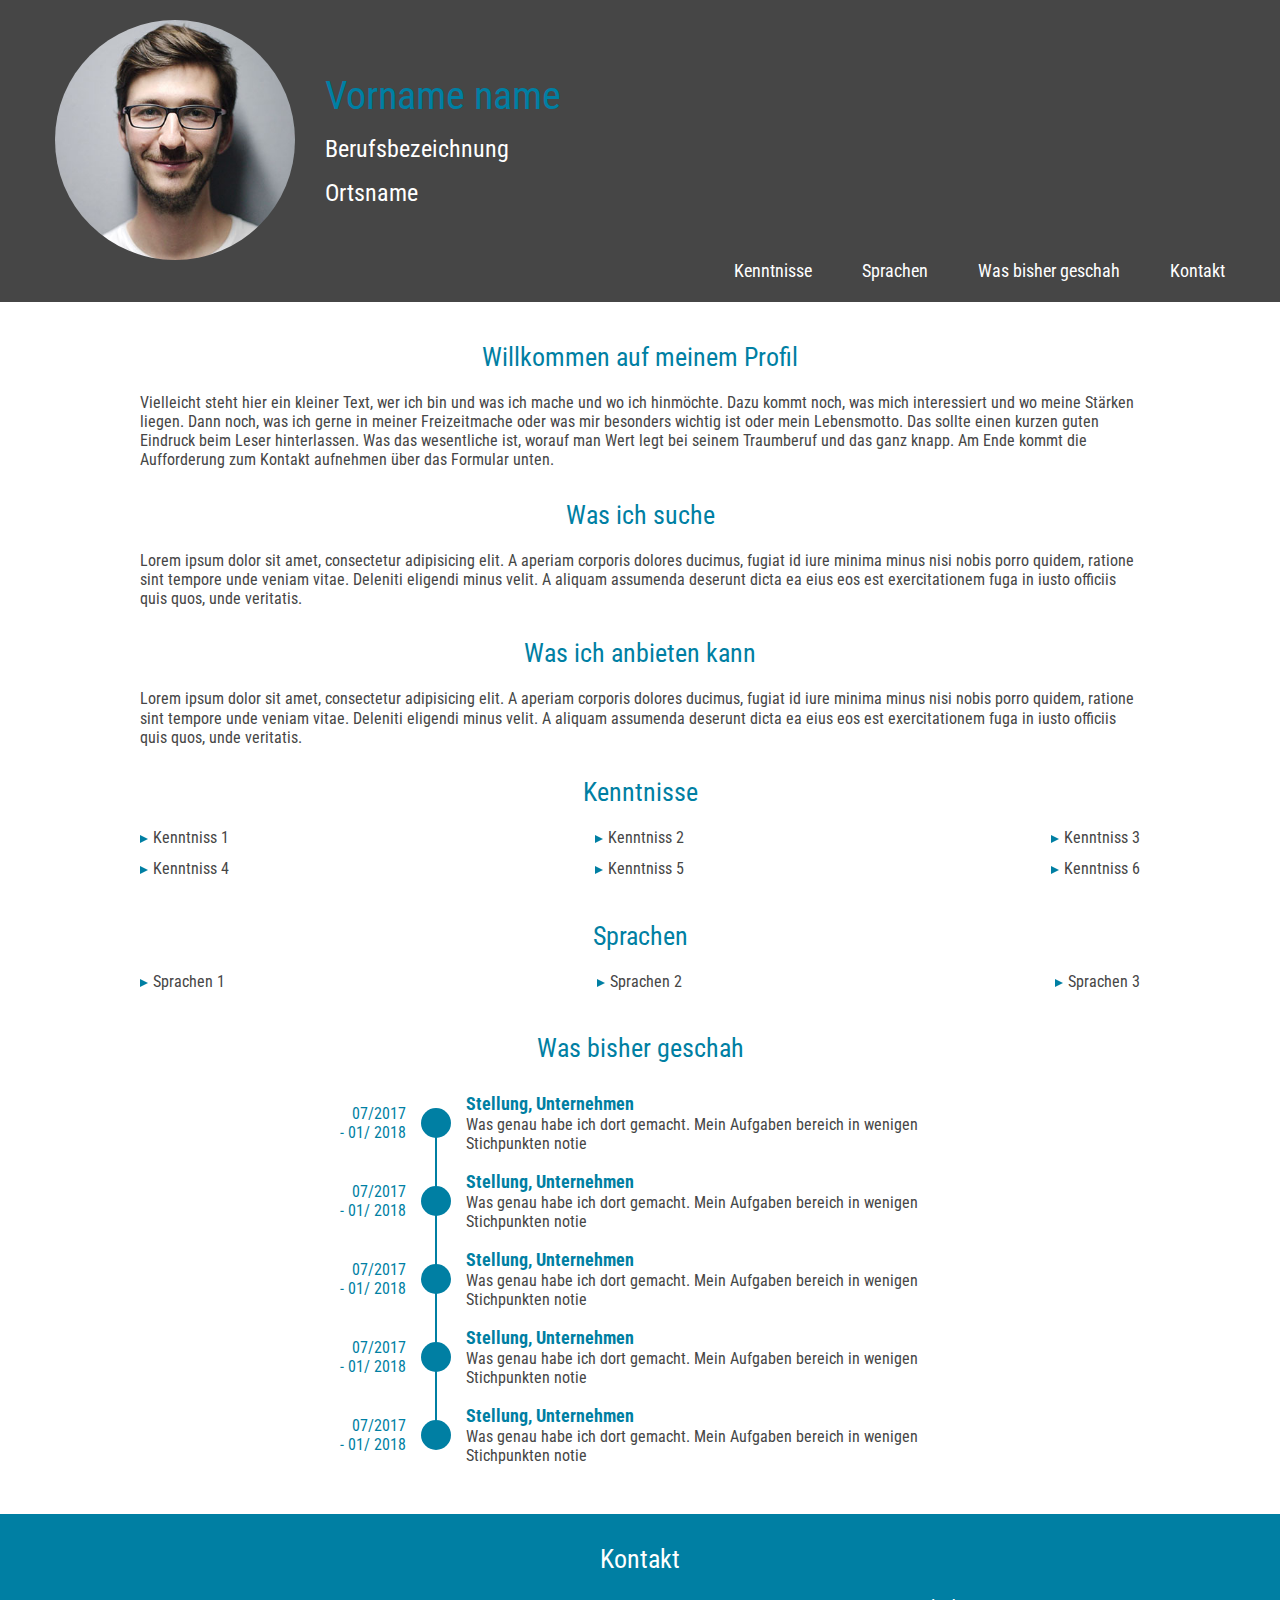
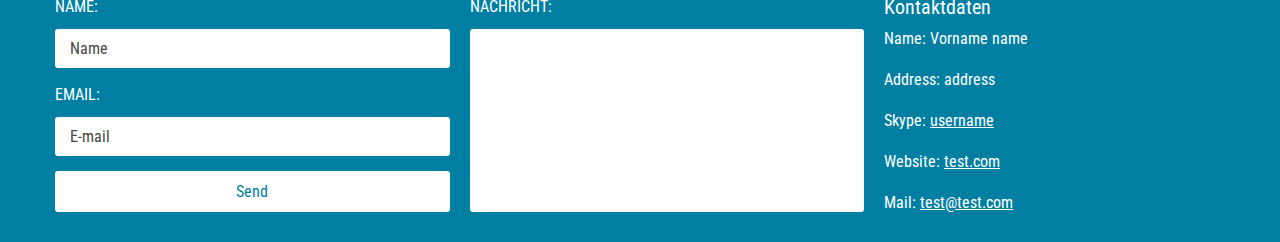
==== docs/index.html @ 8569fd24 "rename html to docs" ====
<!DOCTYPE html>
<html>
<head>
	<meta charset="utf-8">
	<meta name="viewport" content="width=device-width, initial-scale=1.0">
	<title>Profile</title>
	<link href="https://fonts.googleapis.com/css?family=Roboto+Condensed:400,700" rel="stylesheet">
	<link media="all" rel="stylesheet" href="main.css">
	<script src="main.js" defer></script>
</head>
<body>
	<div id="wrapper">
		<header id="header" class="header">
			<div class="container">
				<div class="header-content">
					<div class="header-info-holder">
						<div class="user-image-holder"><img src="user-image.jpg" alt="avatar"></div>
						<div class="user-info">
							<h1 class="user-name">Vorname name</h1>
							<strong class="user-info-item">Berufsbezeichnung</strong>
							<strong class="user-info-item">Ortsname</strong>
						</div>
					</div>
					<nav class="main-nav">
						<span id="nav-opener"><span></span></span>
						<ul class="nav-list">
							<li class="list-item"><a href="#Kenntnisse">Kenntnisse</a></li>
							<li class="list-item"><a href="#Sprachen">Sprachen</a></li>
							<li class="list-item"><a href="#Berufserfahrung">Was bisher geschah</a></li>
							<li class="list-item"><a href="#Kontakt">Kontakt</a></li>
						</ul>
					</nav>
				</div>
			</div>
		</header>
		<main id="main" class="main">
			<div class="container">
				<div class="text-container">
					<h2>Willkommen auf meinem Profil</h2>
					<p>Vielleicht steht hier ein kleiner Text, wer ich bin und was ich mache und wo ich hinmöchte. Dazu kommt noch, was mich interessiert und wo meine Stärken liegen. Dann noch, was ich gerne in meiner Freizeitmache oder was mir besonders wichtig ist oder mein Lebensmotto. Das sollte einen kurzen guten Eindruck beim Leser hinterlassen. Was das wesentliche ist, worauf man Wert legt bei seinem Traumberuf und das ganz knapp. Am Ende kommt  die Aufforderung zum Kontakt aufnehmen über das Formular unten.</p>
				</div>
				<div class="text-container">
					<h2>Was ich suche</h2>
					<p>Lorem ipsum dolor sit amet, consectetur adipisicing elit. A aperiam corporis dolores ducimus, fugiat id iure minima minus nisi nobis porro quidem, ratione sint tempore unde veniam vitae. Deleniti eligendi minus velit. A aliquam assumenda deserunt dicta ea eius eos est exercitationem fuga in iusto officiis quis quos, unde veritatis.</p>
				</div>
				<div class="text-container">
					<h2>Was ich anbieten kann</h2>
					<p>Lorem ipsum dolor sit amet, consectetur adipisicing elit. A aperiam corporis dolores ducimus, fugiat id iure minima minus nisi nobis porro quidem, ratione sint tempore unde veniam vitae. Deleniti eligendi minus velit. A aliquam assumenda deserunt dicta ea eius eos est exercitationem fuga in iusto officiis quis quos, unde veritatis.</p>
				</div>
				<h2 id="Kenntnisse">Kenntnisse</h2>
				<div class="text-container">
					<ul class="skills-list">
						<li><i class="icon"></i>Kenntniss 1</li>
						<li><i class="icon"></i>Kenntniss 2</li>
						<li><i class="icon"></i>Kenntniss 3</li>
						<li><i class="icon"></i>Kenntniss 4</li>
						<li><i class="icon"></i>Kenntniss 5</li>
						<li><i class="icon"></i>Kenntniss 6</li>
					</ul>
				</div>
				<h2 id="Sprachen">Sprachen</h2>
				<div class="text-container">
					<ul class="skills-list">
						<li><i class="icon"></i>Sprachen 1</li>
						<li><i class="icon"></i>Sprachen 2</li>
						<li><i class="icon"></i>Sprachen 3</li>
					</ul>
				</div>
				<h2 id="Berufserfahrung">Was bisher geschah</h2>
				<div class="line-list-container">
					<div class="line-list-holder">
						<ul class="line-list">
							<li class="line-list-item">
								<div class="date">
									<span class="date-item">07/2017</span>
									<span class="date-item">- 01/ 2018</span>
								</div>
								<div class="position">
									<h5 class="position-title">Stellung, Unternehmen</h5>
									<p class="position-description">Was genau habe ich dort gemacht. Mein Aufgaben bereich in wenigen Stichpunkten notie</p>
								</div>
							</li>
							<li class="line-list-item">
								<div class="date">
									<span class="date-item">07/2017</span>
									<span class="date-item">- 01/ 2018</span>
								</div>
								<div class="position">
									<h5 class="position-title">Stellung, Unternehmen</h5>
									<p class="position-description">Was genau habe ich dort gemacht. Mein Aufgaben bereich in wenigen Stichpunkten notie</p>
								</div>
							</li>
							<li class="line-list-item">
								<div class="date">
									<span class="date-item">07/2017</span>
									<span class="date-item">- 01/ 2018</span>
								</div>
								<div class="position">
									<h5 class="position-title">Stellung, Unternehmen</h5>
									<p class="position-description">Was genau habe ich dort gemacht. Mein Aufgaben bereich in wenigen Stichpunkten notie</p>
								</div>
							</li>
							<li class="line-list-item">
								<div class="date">
									<span class="date-item">07/2017</span>
									<span class="date-item">- 01/ 2018</span>
								</div>
								<div class="position">
									<h5 class="position-title">Stellung, Unternehmen</h5>
									<p class="position-description">Was genau habe ich dort gemacht. Mein Aufgaben bereich in wenigen Stichpunkten notie</p>
								</div>
							</li>
							<li class="line-list-item">
								<div class="date">
									<span class="date-item">07/2017</span>
									<span class="date-item">- 01/ 2018</span>
								</div>
								<div class="position">
									<h5 class="position-title">Stellung, Unternehmen</h5>
									<p class="position-description">Was genau habe ich dort gemacht. Mein Aufgaben bereich in wenigen Stichpunkten notie</p>
								</div>
							</li>
						</ul>
					</div>
				</div>
			</div>
		</main>
		<footer id="footer" class="footer">
			<div class="container">
				<h2 id="Kontakt">Kontakt</h2>
				<div class="two-column">
					<div class="left-column">
						<form action="#" class="main-form">
							<div class="two-column">
								<div class="column">
									<label for="name">Name:</label>
									<input type="text" placeholder="Name" id="name" required>
									<label for="email">Email:</label>
									<input type="email" placeholder="E-mail" id="email" required>
									<input type="submit" value="Send" id="send-data">
								</div>
								<div class="column">
									<label for="textarea">NACHRICHT:</label>
									<textarea id="textarea" required></textarea>
								</div>
							</div>
						</form>
					</div>
					<div class="right-column">
						<h4>Kontaktdaten</h4>
						<ul class="contact-info">
							<li>Name: Vorname name</li>
							<li>Address: address</li>
							<li>Skype: <a href="skype:username?call">username</a></li>
							<li>Website: <a href="test.com">test.com</a></li>
							<li>Mail: <a href="mailto:test@test.com">test@test.com</a></li>
						</ul>
					</div>
				</div>
			</div>
		</footer>

	</div>
</body>
</html>
---- docs/main.css ----
/*! normalize.css v3.0.3 | MIT License | github.com/necolas/normalize.css */

/**
 * 1. Set default font family to sans-serif.
 * 2. Prevent iOS and IE text size adjust after device orientation change,
 *    without disabling user zoom.
 */

html {
	font-family: sans-serif; /* 1 */
	-ms-text-size-adjust: 100%; /* 2 */
	-webkit-text-size-adjust: 100%; /* 2 */
}

/**
 * Remove default margin.
 */

body {
	margin: 0;
}

/* HTML5 display definitions
   ========================================================================== */

/**
 * Correct `block` display not defined for any HTML5 element in IE 8/9.
 * Correct `block` display not defined for `details` or `summary` in IE 10/11
 * and Firefox.
 * Correct `block` display not defined for `main` in IE 11.
 */

article,
aside,
details,
figcaption,
figure,
footer,
header,
hgroup,
main,
menu,
nav,
section,
summary {
	display: block;
}

/**
 * 1. Correct `inline-block` display not defined in IE 8/9.
 * 2. Normalize vertical alignment of `progress` in Chrome, Firefox, and Opera.
 */

audio,
canvas,
progress,
video {
	display: inline-block; /* 1 */
	vertical-align: baseline; /* 2 */
}

/**
 * Prevent modern browsers from displaying `audio` without controls.
 * Remove excess height in iOS 5 devices.
 */

audio:not([controls]) {
	display: none;
	height: 0;
}

/**
 * Address `[hidden]` styling not present in IE 8/9/10.
 * Hide the `template` element in IE 8/9/10/11, Safari, and Firefox < 22.
 */

[hidden],
template {
	display: none;
}

/* Links
   ========================================================================== */

/**
 * Remove the gray background color from active links in IE 10.
 */

a {
	background-color: transparent;
}

/**
 * Improve readability of focused elements when they are also in an
 * active/hover state.
 */

a:active,
a:hover {
	outline: 0;
}

/* Text-level semantics
   ========================================================================== */

/**
 * Address styling not present in IE 8/9/10/11, Safari, and Chrome.
 */

abbr[title] {
	border-bottom: 1px dotted;
}

/**
 * Address style set to `bolder` in Firefox 4+, Safari, and Chrome.
 */

b,
strong {
	font-weight: bold;
}

/**
 * Address styling not present in Safari and Chrome.
 */

dfn {
	font-style: italic;
}

/**
 * Address variable `h1` font-size and margin within `section` and `article`
 * contexts in Firefox 4+, Safari, and Chrome.
 */

h1 {
	font-size: 2em;
	margin: .67em 0;
}

/**
 * Address styling not present in IE 8/9.
 */

mark {
	background: #ff0;
	color: #000;
}

/**
 * Address inconsistent and variable font size in all browsers.
 */

small {
	font-size: 80%;
}

/**
 * Prevent `sub` and `sup` affecting `line-height` in all browsers.
 */

sub,
sup {
	font-size: 75%;
	line-height: 0;
	position: relative;
	vertical-align: baseline;
}

sup {
	top: -.5em;
}

sub {
	bottom: -.25em;
}

/* Embedded content
   ========================================================================== */

/**
 * Remove border when inside `a` element in IE 8/9/10.
 */

img {
	border: 0;
}

/**
 * Correct overflow not hidden in IE 9/10/11.
 */

svg:not(:root) {
	overflow: hidden;
}

/* Grouping content
   ========================================================================== */

/**
 * Address margin not present in IE 8/9 and Safari.
 */

figure {
	margin: 1em 40px;
}

/**
 * Address differences between Firefox and other browsers.
 */

hr {
	box-sizing: content-box;
	height: 0;
}

/**
 * Contain overflow in all browsers.
 */

pre {
	overflow: auto;
}

/**
 * Address odd `em`-unit font size rendering in all browsers.
 */

code,
kbd,
pre,
samp {
	font-family: monospace, monospace;
	font-size: 1em;
}

/* Forms
   ========================================================================== */

/**
 * Known limitation: by default, Chrome and Safari on OS X allow very limited
 * styling of `select`, unless a `border` property is set.
 */

/**
 * 1. Correct color not being inherited.
 *    Known issue: affects color of disabled elements.
 * 2. Correct font properties not being inherited.
 * 3. Address margins set differently in Firefox 4+, Safari, and Chrome.
 */

button,
input,
optgroup,
select,
textarea {
	color: inherit; /* 1 */
	font: inherit; /* 2 */
	margin: 0; /* 3 */
}

/**
 * Address `overflow` set to `hidden` in IE 8/9/10/11.
 */

button {
	overflow: visible;
}

/**
 * Address inconsistent `text-transform` inheritance for `button` and `select`.
 * All other form control elements do not inherit `text-transform` values.
 * Correct `button` style inheritance in Firefox, IE 8/9/10/11, and Opera.
 * Correct `select` style inheritance in Firefox.
 */

button,
select {
	text-transform: none;
}

/**
 * 1. Avoid the WebKit bug in Android 4.0.* where (2) destroys native `audio`
 *    and `video` controls.
 * 2. Correct inability to style clickable `input` types in iOS.
 * 3. Improve usability and consistency of cursor style between image-type
 *    `input` and others.
 */

button,
html input[type="button"],
input[type="reset"],
input[type="submit"] {
	-webkit-appearance: button; /* 2 */
	cursor: pointer; /* 3 */
}

/**
 * Re-set default cursor for disabled elements.
 */

button[disabled],
html input[disabled] {
	cursor: default;
}

/**
 * Remove inner padding and border in Firefox 4+.
 */

button::-moz-focus-inner,
input::-moz-focus-inner {
	border: 0;
	padding: 0;
}

/**
 * Address Firefox 4+ setting `line-height` on `input` using `!important` in
 * the UA stylesheet.
 */

input {
	line-height: normal;
}

/**
 * It's recommended that you don't attempt to style these elements.
 * Firefox's implementation doesn't respect box-sizing, padding, or width.
 *
 * 1. Address box sizing set to `content-box` in IE 8/9/10.
 * 2. Remove excess padding in IE 8/9/10.
 */

input[type="checkbox"],
input[type="radio"] {
	box-sizing: border-box; /* 1 */
	padding: 0; /* 2 */
}

/**
 * Fix the cursor style for Chrome's increment/decrement buttons. For certain
 * `font-size` values of the `input`, it causes the cursor style of the
 * decrement button to change from `default` to `text`.
 */

input[type="number"]::-webkit-inner-spin-button,
input[type="number"]::-webkit-outer-spin-button {
	height: auto;
}

/**
 * 1. Address `appearance` set to `searchfield` in Safari and Chrome.
 * 2. Address `box-sizing` set to `border-box` in Safari and Chrome.
 */

input[type="search"] {
	-webkit-appearance: textfield; /* 1 */
	box-sizing: content-box; /* 2 */
}

/**
 * Remove inner padding and search cancel button in Safari and Chrome on OS X.
 * Safari (but not Chrome) clips the cancel button when the search input has
 * padding (and `textfield` appearance).
 */

input[type="search"]::-webkit-search-cancel-button,
input[type="search"]::-webkit-search-decoration {
	-webkit-appearance: none;
}

/**
 * Define consistent border, margin, and padding.
 */

fieldset {
	border: 1px solid #c0c0c0;
	margin: 0 2px;
	padding: .35em .625em .75em;
}

/**
 * 1. Correct `color` not being inherited in IE 8/9/10/11.
 * 2. Remove padding so people aren't caught out if they zero out fieldsets.
 */

legend {
	border: 0; /* 1 */
	padding: 0; /* 2 */
}

/**
 * Remove default vertical scrollbar in IE 8/9/10/11.
 */

textarea {
	overflow: auto;
}

/**
 * Don't inherit the `font-weight` (applied by a rule above).
 * NOTE: the default cannot safely be changed in Chrome and Safari on OS X.
 */

optgroup {
	font-weight: bold;
}

/* Tables
   ========================================================================== */

/**
 * Remove most spacing between table cells.
 */

table {
	border-collapse: collapse;
	border-spacing: 0;
}

td,
th {
	padding: 0;
}

.clearfix:after {
	content: "";
	display: block;
	clear: both;
}

.ellipsis {
	white-space: nowrap; /* 1 */
	text-overflow: ellipsis; /* 2 */
	overflow: hidden;
}

html {
	box-sizing: border-box;
}

*,
*:before,
*:after {
	box-sizing: inherit;
}

* {
	max-height: 1000000px;
}

body {
	color: #464646;
	background: #fff;
	font: 16px/1.2 "Roboto Condensed", "Arial", "Helvetica Neue", "Helvetica", sans-serif;
	min-width: 320px;
	-webkit-font-smoothing: antialiased;
	-moz-osx-font-smoothing: grayscale;
}

img {
	max-width: 100%;
	height: auto;
}

.gm-style img {
	max-width: none;
}

h1,
.h1,
h2,
.h2,
h3,
.h3,
h4,
.h4,
h5,
.h5,
h6,
.h6,
.h {
	font-family: inherit;
	font-weight: normal;
	margin: 0 0 20px;
	color: #007fa3;
}

h1,
.h1 {
	font-size: 40px;
}

h2,
.h2 {
	font-size: 26px;
}

h3,
.h3 {
	font-size: 22px;
}

h4,
.h4 {
	font-size: 20px;
}

h5,
.h5 {
	font-size: 18px;
}

h6,
.h6 {
	font-size: 16px;
}

p {
	margin: 0 0 15px;
}

a {
	color: #007fa3;
}

a:hover,
a:focus {
	text-decoration: none;
}

form,
fieldset {
	margin: 0;
	padding: 0;
	border-style: none;
}

input[type="text"],
input[type="tel"],
input[type="email"],
input[type="search"],
input[type="password"],
textarea {
	-webkit-appearance: none;
	-webkit-border-radius: 0;
	box-sizing: border-box;
	border: none;
	padding: 10px 15px;
}

input[type="text"]:focus,
input[type="tel"]:focus,
input[type="email"]:focus,
input[type="search"]:focus,
input[type="password"]:focus,
textarea:focus {
	border-color: #000;
}

input[type="text"]::-webkit-input-placeholder,
input[type="tel"]::-webkit-input-placeholder,
input[type="email"]::-webkit-input-placeholder,
input[type="search"]::-webkit-input-placeholder,
input[type="password"]::-webkit-input-placeholder,
textarea::-webkit-input-placeholder {
	color: #464646;
}

input[type="text"]::-moz-placeholder,
input[type="tel"]::-moz-placeholder,
input[type="email"]::-moz-placeholder,
input[type="search"]::-moz-placeholder,
input[type="password"]::-moz-placeholder,
textarea::-moz-placeholder {
	opacity: 1;
	color: #464646;
}

input[type="text"]:-moz-placeholder,
input[type="tel"]:-moz-placeholder,
input[type="email"]:-moz-placeholder,
input[type="search"]:-moz-placeholder,
input[type="password"]:-moz-placeholder,
textarea:-moz-placeholder {
	color: #464646;
}

input[type="text"]:-ms-input-placeholder,
input[type="tel"]:-ms-input-placeholder,
input[type="email"]:-ms-input-placeholder,
input[type="search"]:-ms-input-placeholder,
input[type="password"]:-ms-input-placeholder,
textarea:-ms-input-placeholder {
	color: #464646;
}

input[type="text"].placeholder,
input[type="tel"].placeholder,
input[type="email"].placeholder,
input[type="search"].placeholder,
input[type="password"].placeholder,
textarea.placeholder {
	color: #464646;
}

select {
	-webkit-border-radius: 0;
}

textarea {
	resize: vertical;
	vertical-align: top;
}

button,
input[type="button"],
input[type="reset"],
input[type="file"],
input[type="submit"] {
	-webkit-appearance: none;
	-webkit-border-radius: 0;
	cursor: pointer;
}

#wrapper {
	width: 100%;
	overflow: hidden;
}

.container {
	width: 100%;
	max-width: 1200px;
	padding: 0 15px;
	margin: 0 auto;
}

.header {
	background: #464646;
	padding: 20px 0;
}

.header-info-holder {
	display: -webkit-box;
	display: -ms-flexbox;
	display: flex;
	-webkit-box-align: center;
	-ms-flex-align: center;
	align-items: center;
}

.user-image-holder {
	margin: 0 30px 0 0;
}

.user-image-holder img {
	border-radius: 50%;
	max-width: 240px;
	vertical-align: top;
}

.user-info {
	color: #fff;
	font-size: 24px;
}

.user-name {
	margin: 0 0 15px;
}

.user-info-item {
	display: block;
	margin: 0 0 15px;
	font-weight: normal;
}

.user-info-item:last-child {
	margin: 0;
}

.main-nav {
	display: -webkit-box;
	display: -ms-flexbox;
	display: flex;
	-webkit-box-pack: end;
	-ms-flex-pack: end;
	justify-content: flex-end;
	width: 100%;
}

#nav-opener {
	display: none;
}

#nav-opener:before,
#nav-opener:after,
#nav-opener span {
	background: #fff;
	position: absolute;
	text-indent: -9999px;
	top: 10px;
	left: 0;
	right: 0;
	height: 3px;
	-webkit-transition: all .3s ease-in-out;
	transition: all .3s ease-in-out;
}

#nav-opener:before,
#nav-opener:after {
	content: "";
	top: 0;
}

#nav-opener:after {
	top: 20px;
}

#nav-opener:hover {
	opacity: .8;
}

.nav-active .nav-list {
	opacity: 1;
	visibility: visible;
}

.nav-active #nav-opener span {
	opacity: 0;
}

.nav-active #nav-opener:before,
.nav-active #nav-opener:after {
	-webkit-transform: rotate(45deg);
	-ms-transform: rotate(45deg);
	transform: rotate(45deg);
	top: 10px;
}

.nav-active #nav-opener:after {
	-webkit-transform: rotate(-45deg);
	-ms-transform: rotate(-45deg);
	transform: rotate(-45deg);
}

.nav-list {
	margin: 0;
	padding: 0;
	list-style: none;
	display: -webkit-box;
	display: -ms-flexbox;
	display: flex;
}

.list-item {
	font-size: 18px;
	margin: 0 0 0 50px;
}

.list-item a {
	color: #fff;
	text-decoration: none;
}

.list-item a:hover {
	text-decoration: underline;
}

.main {
	padding: 40px 0;
}

.main h2 {
	text-align: center;
}

.text-container {
	margin: 0 auto 30px;
	max-width: 1000px;
}

.skills-list {
	margin: 0;
	padding: 0;
	list-style: none;
	display: -webkit-box;
	display: -ms-flexbox;
	display: flex;
	-ms-flex-wrap: wrap;
	flex-wrap: wrap;
}

.skills-list li {
	width: 33.33%;
	text-align: left;
	margin: 0 0 12px;
}

.skills-list li:nth-child(3n+2) {
	text-align: center;
}

.skills-list li:nth-child(3n+3) {
	text-align: right;
}

.skills-list li .icon {
	display: inline-block;
	vertical-align: middle;
	position: relative;
	padding: 0 0 0 13px;
}

.skills-list li .icon::before {
	content: "";
	position: absolute;
	width: 0;
	height: 0;
	border-style: solid;
	border-width: 4px 0 4px 8px;
	border-color: transparent transparent transparent #007fa3;
	top: 50%;
	left: 0;
	-webkit-transform: translateY(-50%);
	-ms-transform: translateY(-50%);
	transform: translateY(-50%);
}

.skills-list .list-title {
	margin: 0 0 15px;
}

.list-container {
	max-width: 600px;
	margin: 0 auto;
}

.line-list-container {
	display: -webkit-box;
	display: -ms-flexbox;
	display: flex;
	-webkit-box-pack: center;
	-ms-flex-pack: center;
	justify-content: center;
}

.line-list {
	margin: 0;
	padding: 0;
	list-style: none;
	max-width: 600px;
}

.line-list-item {
	display: -webkit-box;
	display: -ms-flexbox;
	display: flex;
	-webkit-box-align: center;
	-ms-flex-align: center;
	align-items: center;
}

.line-list-item:first-child .position::after {
	top: 50%;
}

.line-list-item:last-child {
	margin: 0;
}

.line-list-item:last-child .position::after {
	bottom: 50%;
}

.date {
	position: relative;
	margin: 0 60px 0 0;
}

.date::before {
	content: "";
	height: 30px;
	width: 30px;
	background: #007fa3;
	border-radius: 50%;
	position: absolute;
	top: 50%;
	right: -45px;
	-webkit-transform: translateY(-50%);
	-ms-transform: translateY(-50%);
	transform: translateY(-50%);
}

.date-item {
	display: block;
	text-align: right;
	color: #007fa3;
	white-space: nowrap;
}

.date-item:last-child {
	margin: 0;
}

.position {
	position: relative;
	padding: 9px 0;
}

.position::after {
	content: "";
	position: absolute;
	top: 0;
	bottom: 0;
	left: -31px;
	width: 2px;
	background: #007fa3;
}

.position-title {
	margin: 0;
	font-weight: bold;
}

.position-description {
	margin: 0;
}

.footer {
	background: #007fa3;
	color: #fff;
	padding: 30px 0;
}

.footer a {
	color: #fff;
}

.footer h2 {
	color: #fff;
	text-align: center;
}

.footer h4 {
	color: #fff;
	line-height: 24px;
	margin: 0 0 10px;
}

.two-column {
	display: -webkit-box;
	display: -ms-flexbox;
	display: flex;
	-webkit-box-pack: justify;
	-ms-flex-pack: justify;
	justify-content: space-between;
}

.two-column .column {
	width: calc(50% - 10px);
}

.two-column .left-column {
	width: calc(70% - 10px);
}

.two-column .right-column {
	width: calc(30% - 10px);
}

.main-form label {
	text-transform: uppercase;
	display: block;
	margin: 0 0 10px;
	line-height: 24px;
}

.main-form input {
	width: 100%;
	margin: 0 0 15px;
	color: #007fa3;
	padding: 10px 15px;
	border-radius: 3px;
}

.main-form input:last-child {
	margin: 0;
}

.main-form input[type="submit"] {
	background: #fff;
	color: #007fa3;
	border: 1px solid transparent;
}

.main-form input[type="submit"]:hover {
	background: #007fa3;
	color: #fff;
	border-color: #fff;
}

.main-form textarea {
	width: 100%;
	height: calc(100% - 34px);
	color: #007fa3;
	resize: none;
	border-radius: 3px;
}

.contact-info {
	margin: 0;
	padding: 0;
	list-style: none;
	height: calc(100% - 34px);
	display: -webkit-box;
	display: -ms-flexbox;
	display: flex;
	-webkit-box-orient: vertical;
	-webkit-box-direction: normal;
	-ms-flex-direction: column;
	flex-direction: column;
	-webkit-box-pack: justify;
	-ms-flex-pack: justify;
	justify-content: space-between;
}

@media (max-width: 767px) {
	h1,
	.h1,
	h2,
	.h2,
	h3,
	.h3,
	h4,
	.h4,
	h5,
	.h5,
	h6,
	.h6,
	.h {
		margin: 0 0 10px;
	}

	h2,
	.h2 {
		font-size: 20px;
	}

	.header {
		padding: 10px 0;
	}

	.header-content {
		display: -webkit-box;
		display: -ms-flexbox;
		display: flex;
		-ms-flex-wrap: wrap;
		flex-wrap: wrap;
	}

	.header-info-holder {
		-webkit-box-ordinal-group: 2;
		-ms-flex-order: 1;
		order: 1;
		-ms-flex-wrap: wrap;
		flex-wrap: wrap;
		-webkit-box-pack: center;
		-ms-flex-pack: center;
		justify-content: center;
	}

	.user-image-holder {
		text-align: center;
		margin: 0 0 15px;
	}

	.user-image-holder img {
		max-width: 50%;
	}

	.user-info {
		font-size: 18px;
	}

	.user-name {
		font-size: 22px;
		margin: 0 0 10px;
	}

	.user-info-item {
		margin: 0 0 10px;
	}

	.main-nav {
		margin: 0 0 10px;
		position: relative;
	}

	.main {
		padding: 20px 0;
	}

	.skills-list li {
		width: 50%;
	}

	.skills-list li:nth-child(3n+2) {
		text-align: left;
	}

	.skills-list li:nth-child(3n+3) {
		text-align: left;
	}

	.two-column {
		-ms-flex-wrap: wrap;
		flex-wrap: wrap;
	}

	.two-column .column {
		width: 100%;
	}

	.two-column .left-column {
		width: 100%;
	}

	.two-column .right-column {
		width: 100%;
	}

	.main-form {
		margin: 0 0 15px;
	}

	.main-form textarea {
		margin: 0 0 15px;
		height: 80px;
	}

	.main-form .column:first-child {
		-webkit-box-ordinal-group: 2;
		-ms-flex-order: 1;
		order: 1;
	}
}

@media (max-width: 479px) {
	#nav-opener {
		display: inline-block;
		vertical-align: top;
		width: 27px;
		height: 23px;
		position: relative;
		border-radius: 3px;
		text-indent: -9999px;
		-webkit-transition: opacity .3s ease-in-out;
		transition: opacity .3s ease-in-out;
	}

	.nav-list {
		-ms-flex-wrap: wrap;
		flex-wrap: wrap;
		position: absolute;
		top: 100%;
		left: -15px;
		right: -15px;
		opacity: 0;
		visibility: hidden;
		background: #464646;
	}

	.list-item {
		width: 100%;
		padding: 10px;
		margin: 0;
	}

	.skills-list li {
		width: 100%;
	}

	.line-list-item {
		-ms-flex-wrap: wrap;
		flex-wrap: wrap;
	}

	.date {
		margin: 0 0 0 30px;
	}

	.date::before {
		height: 15px;
		width: 15px;
		left: -23px;
	}

	.date-item {
		display: inline-block;
		vertical-align: top;
	}

	.position::after {
		display: none;
	}
}
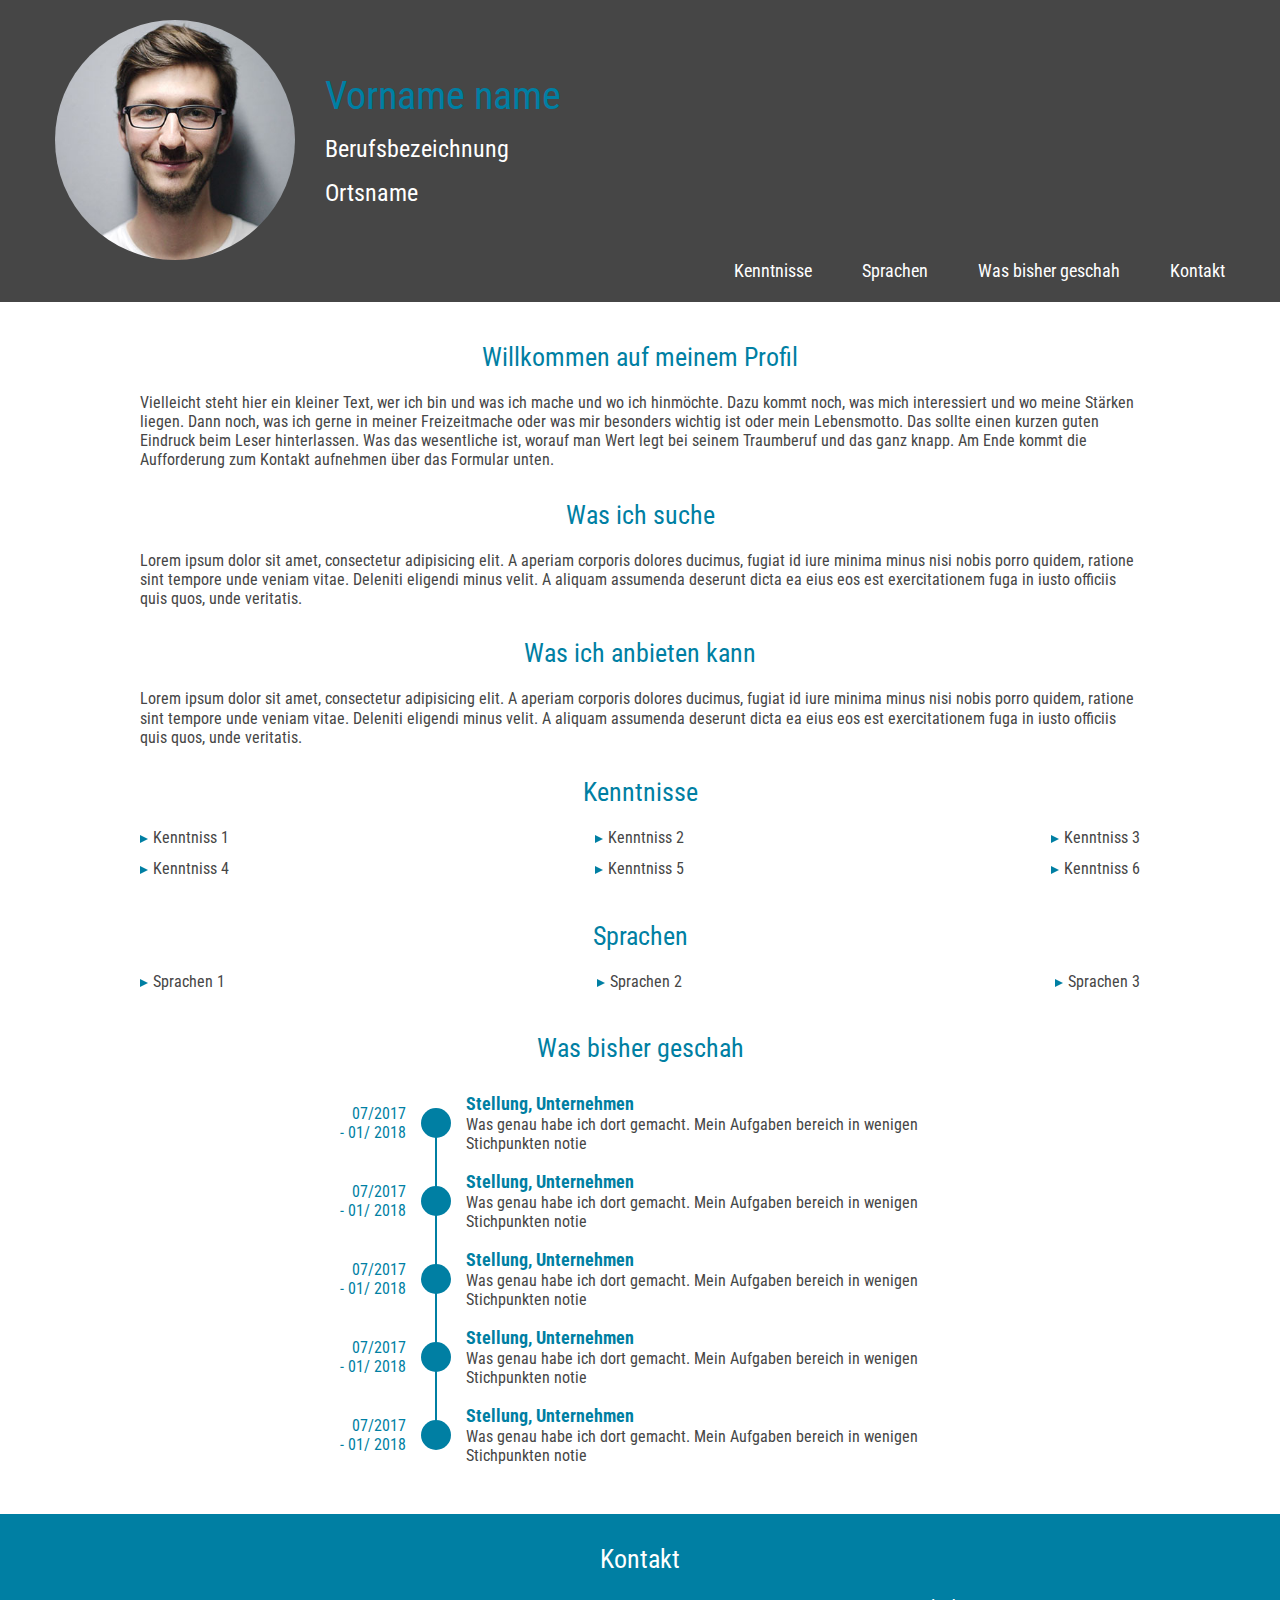
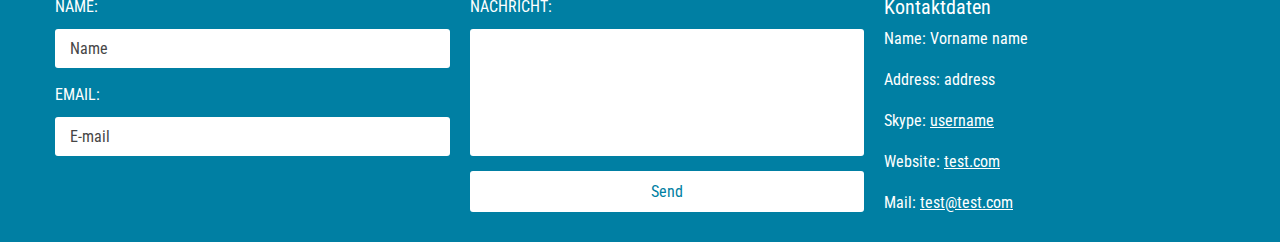
==== commit b45ced1f: "Master update" ====
--- a/docs/index.html
+++ b/docs/index.html
@@ -1,165 +1,185 @@
 <!DOCTYPE html>
 <html>
 <head>
-	<meta charset="utf-8">
-	<meta name="viewport" content="width=device-width, initial-scale=1.0">
-	<title>Profile</title>
-	<link href="https://fonts.googleapis.com/css?family=Roboto+Condensed:400,700" rel="stylesheet">
-	<link media="all" rel="stylesheet" href="main.css">
-	<script src="main.js" defer></script>
+    <meta charset="utf-8">
+    <meta name="viewport" content="width=device-width, initial-scale=1.0">
+    <title>Profile</title>
+    <link href="https://fonts.googleapis.com/css?family=Roboto+Condensed:400,700" rel="stylesheet">
+    <link media="all" rel="stylesheet" href="main.css">
+    <script src="main.js" defer></script>
 </head>
 <body>
-	<div id="wrapper">
-		<header id="header" class="header">
-			<div class="container">
-				<div class="header-content">
-					<div class="header-info-holder">
-						<div class="user-image-holder"><img src="user-image.jpg" alt="avatar"></div>
-						<div class="user-info">
-							<h1 class="user-name">Vorname name</h1>
-							<strong class="user-info-item">Berufsbezeichnung</strong>
-							<strong class="user-info-item">Ortsname</strong>
-						</div>
-					</div>
-					<nav class="main-nav">
-						<span id="nav-opener"><span></span></span>
-						<ul class="nav-list">
-							<li class="list-item"><a href="#Kenntnisse">Kenntnisse</a></li>
-							<li class="list-item"><a href="#Sprachen">Sprachen</a></li>
-							<li class="list-item"><a href="#Berufserfahrung">Was bisher geschah</a></li>
-							<li class="list-item"><a href="#Kontakt">Kontakt</a></li>
-						</ul>
-					</nav>
-				</div>
-			</div>
-		</header>
-		<main id="main" class="main">
-			<div class="container">
-				<div class="text-container">
-					<h2>Willkommen auf meinem Profil</h2>
-					<p>Vielleicht steht hier ein kleiner Text, wer ich bin und was ich mache und wo ich hinmöchte. Dazu kommt noch, was mich interessiert und wo meine Stärken liegen. Dann noch, was ich gerne in meiner Freizeitmache oder was mir besonders wichtig ist oder mein Lebensmotto. Das sollte einen kurzen guten Eindruck beim Leser hinterlassen. Was das wesentliche ist, worauf man Wert legt bei seinem Traumberuf und das ganz knapp. Am Ende kommt  die Aufforderung zum Kontakt aufnehmen über das Formular unten.</p>
-				</div>
-				<div class="text-container">
-					<h2>Was ich suche</h2>
-					<p>Lorem ipsum dolor sit amet, consectetur adipisicing elit. A aperiam corporis dolores ducimus, fugiat id iure minima minus nisi nobis porro quidem, ratione sint tempore unde veniam vitae. Deleniti eligendi minus velit. A aliquam assumenda deserunt dicta ea eius eos est exercitationem fuga in iusto officiis quis quos, unde veritatis.</p>
-				</div>
-				<div class="text-container">
-					<h2>Was ich anbieten kann</h2>
-					<p>Lorem ipsum dolor sit amet, consectetur adipisicing elit. A aperiam corporis dolores ducimus, fugiat id iure minima minus nisi nobis porro quidem, ratione sint tempore unde veniam vitae. Deleniti eligendi minus velit. A aliquam assumenda deserunt dicta ea eius eos est exercitationem fuga in iusto officiis quis quos, unde veritatis.</p>
-				</div>
-				<h2 id="Kenntnisse">Kenntnisse</h2>
-				<div class="text-container">
-					<ul class="skills-list">
-						<li><i class="icon"></i>Kenntniss 1</li>
-						<li><i class="icon"></i>Kenntniss 2</li>
-						<li><i class="icon"></i>Kenntniss 3</li>
-						<li><i class="icon"></i>Kenntniss 4</li>
-						<li><i class="icon"></i>Kenntniss 5</li>
-						<li><i class="icon"></i>Kenntniss 6</li>
-					</ul>
-				</div>
-				<h2 id="Sprachen">Sprachen</h2>
-				<div class="text-container">
-					<ul class="skills-list">
-						<li><i class="icon"></i>Sprachen 1</li>
-						<li><i class="icon"></i>Sprachen 2</li>
-						<li><i class="icon"></i>Sprachen 3</li>
-					</ul>
-				</div>
-				<h2 id="Berufserfahrung">Was bisher geschah</h2>
-				<div class="line-list-container">
-					<div class="line-list-holder">
-						<ul class="line-list">
-							<li class="line-list-item">
-								<div class="date">
-									<span class="date-item">07/2017</span>
-									<span class="date-item">- 01/ 2018</span>
-								</div>
-								<div class="position">
-									<h5 class="position-title">Stellung, Unternehmen</h5>
-									<p class="position-description">Was genau habe ich dort gemacht. Mein Aufgaben bereich in wenigen Stichpunkten notie</p>
-								</div>
-							</li>
-							<li class="line-list-item">
-								<div class="date">
-									<span class="date-item">07/2017</span>
-									<span class="date-item">- 01/ 2018</span>
-								</div>
-								<div class="position">
-									<h5 class="position-title">Stellung, Unternehmen</h5>
-									<p class="position-description">Was genau habe ich dort gemacht. Mein Aufgaben bereich in wenigen Stichpunkten notie</p>
-								</div>
-							</li>
-							<li class="line-list-item">
-								<div class="date">
-									<span class="date-item">07/2017</span>
-									<span class="date-item">- 01/ 2018</span>
-								</div>
-								<div class="position">
-									<h5 class="position-title">Stellung, Unternehmen</h5>
-									<p class="position-description">Was genau habe ich dort gemacht. Mein Aufgaben bereich in wenigen Stichpunkten notie</p>
-								</div>
-							</li>
-							<li class="line-list-item">
-								<div class="date">
-									<span class="date-item">07/2017</span>
-									<span class="date-item">- 01/ 2018</span>
-								</div>
-								<div class="position">
-									<h5 class="position-title">Stellung, Unternehmen</h5>
-									<p class="position-description">Was genau habe ich dort gemacht. Mein Aufgaben bereich in wenigen Stichpunkten notie</p>
-								</div>
-							</li>
-							<li class="line-list-item">
-								<div class="date">
-									<span class="date-item">07/2017</span>
-									<span class="date-item">- 01/ 2018</span>
-								</div>
-								<div class="position">
-									<h5 class="position-title">Stellung, Unternehmen</h5>
-									<p class="position-description">Was genau habe ich dort gemacht. Mein Aufgaben bereich in wenigen Stichpunkten notie</p>
-								</div>
-							</li>
-						</ul>
-					</div>
-				</div>
-			</div>
-		</main>
-		<footer id="footer" class="footer">
-			<div class="container">
-				<h2 id="Kontakt">Kontakt</h2>
-				<div class="two-column">
-					<div class="left-column">
-						<form action="#" class="main-form">
-							<div class="two-column">
-								<div class="column">
-									<label for="name">Name:</label>
-									<input type="text" placeholder="Name" id="name" required>
-									<label for="email">Email:</label>
-									<input type="email" placeholder="E-mail" id="email" required>
-									<input type="submit" value="Send" id="send-data">
-								</div>
-								<div class="column">
-									<label for="textarea">NACHRICHT:</label>
-									<textarea id="textarea" required></textarea>
-								</div>
-							</div>
-						</form>
-					</div>
-					<div class="right-column">
-						<h4>Kontaktdaten</h4>
-						<ul class="contact-info">
-							<li>Name: Vorname name</li>
-							<li>Address: address</li>
-							<li>Skype: <a href="skype:username?call">username</a></li>
-							<li>Website: <a href="test.com">test.com</a></li>
-							<li>Mail: <a href="mailto:test@test.com">test@test.com</a></li>
-						</ul>
-					</div>
-				</div>
-			</div>
-		</footer>
+<div id="wrapper">
+    <header id="header" class="header">
+        <div class="container">
+            <div class="header-content">
+                <div class="header-info-holder">
+                    <div class="user-image-holder"><img src="user-image.jpg" alt="avatar"></div>
+                    <div class="user-info">
+                        <h1 class="user-name">Vorname name</h1>
+                        <strong class="user-info-item">Berufsbezeichnung</strong>
+                        <strong class="user-info-item">Ortsname</strong>
+                    </div>
+                </div>
+                <nav class="main-nav">
+                    <span id="nav-opener"><span></span></span>
+                    <ul class="nav-list">
+                        <li class="list-item"><a href="#Kenntnisse">Kenntnisse</a></li>
+                        <li class="list-item"><a href="#Sprachen">Sprachen</a></li>
+                        <li class="list-item"><a href="#Berufserfahrung">Was bisher geschah</a></li>
+                        <li class="list-item"><a href="#Kontakt">Kontakt</a></li>
+                    </ul>
+                </nav>
+            </div>
+        </div>
+    </header>
+    <main id="main" class="main">
+        <div class="container">
+            <div class="text-container">
+                <h2>Willkommen auf meinem Profil</h2>
+                <p>Vielleicht steht hier ein kleiner Text, wer ich bin und was ich mache und wo ich hinmöchte. Dazu
+                    kommt noch, was mich interessiert und wo meine Stärken liegen. Dann noch, was ich gerne in meiner
+                    Freizeitmache oder was mir besonders wichtig ist oder mein Lebensmotto. Das sollte einen kurzen
+                    guten Eindruck beim Leser hinterlassen. Was das wesentliche ist, worauf man Wert legt bei seinem
+                    Traumberuf und das ganz knapp. Am Ende kommt die Aufforderung zum Kontakt aufnehmen über das
+                    Formular unten.</p>
+            </div>
+            <div class="text-container">
+                <h2>Was ich suche</h2>
+                <p>Lorem ipsum dolor sit amet, consectetur adipisicing elit. A aperiam corporis dolores ducimus, fugiat
+                    id iure minima minus nisi nobis porro quidem, ratione sint tempore unde veniam vitae. Deleniti
+                    eligendi minus velit. A aliquam assumenda deserunt dicta ea eius eos est exercitationem fuga in
+                    iusto officiis quis quos, unde veritatis.</p>
+            </div>
+            <div class="text-container">
+                <h2>Was ich anbieten kann</h2>
+                <p>Lorem ipsum dolor sit amet, consectetur adipisicing elit. A aperiam corporis dolores ducimus, fugiat
+                    id iure minima minus nisi nobis porro quidem, ratione sint tempore unde veniam vitae. Deleniti
+                    eligendi minus velit. A aliquam assumenda deserunt dicta ea eius eos est exercitationem fuga in
+                    iusto officiis quis quos, unde veritatis.</p>
+            </div>
+            <h2 id="Kenntnisse">Kenntnisse</h2>
+            <div class="text-container">
+                <ul class="skills-list">
+                    <li><i class="icon"></i>Kenntniss 1</li>
+                    <li><i class="icon"></i>Kenntniss 2</li>
+                    <li><i class="icon"></i>Kenntniss 3</li>
+                    <li><i class="icon"></i>Kenntniss 4</li>
+                    <li><i class="icon"></i>Kenntniss 5</li>
+                    <li><i class="icon"></i>Kenntniss 6</li>
+                </ul>
+            </div>
+            <h2 id="Sprachen">Sprachen</h2>
+            <div class="text-container">
+                <ul class="skills-list">
+                    <li><i class="icon"></i>Sprachen 1</li>
+                    <li><i class="icon"></i>Sprachen 2</li>
+                    <li><i class="icon"></i>Sprachen 3</li>
+                </ul>
+            </div>
+            <h2 id="Berufserfahrung">Was bisher geschah</h2>
+            <div class="line-list-container">
+                <div class="line-list-holder">
+                    <ul class="line-list">
+                        <li class="line-list-item">
+                            <div class="date">
+                                <span class="date-item">07/2017</span>
+                                <span class="date-item">- 01/ 2018</span>
+                            </div>
+                            <div class="position">
+                                <h5 class="position-title">Stellung, Unternehmen</h5>
+                                <p class="position-description">Was genau habe ich dort gemacht. Mein Aufgaben bereich
+                                    in wenigen Stichpunkten notie</p>
+                            </div>
+                        </li>
+                        <li class="line-list-item">
+                            <div class="date">
+                                <span class="date-item">07/2017</span>
+                                <span class="date-item">- 01/ 2018</span>
+                            </div>
+                            <div class="position">
+                                <h5 class="position-title">Stellung, Unternehmen</h5>
+                                <p class="position-description">Was genau habe ich dort gemacht. Mein Aufgaben bereich
+                                    in wenigen Stichpunkten notie</p>
+                            </div>
+                        </li>
+                        <li class="line-list-item">
+                            <div class="date">
+                                <span class="date-item">07/2017</span>
+                                <span class="date-item">- 01/ 2018</span>
+                            </div>
+                            <div class="position">
+                                <h5 class="position-title">Stellung, Unternehmen</h5>
+                                <p class="position-description">Was genau habe ich dort gemacht. Mein Aufgaben bereich
+                                    in wenigen Stichpunkten notie</p>
+                            </div>
+                        </li>
+                        <li class="line-list-item">
+                            <div class="date">
+                                <span class="date-item">07/2017</span>
+                                <span class="date-item">- 01/ 2018</span>
+                            </div>
+                            <div class="position">
+                                <h5 class="position-title">Stellung, Unternehmen</h5>
+                                <p class="position-description">Was genau habe ich dort gemacht. Mein Aufgaben bereich
+                                    in wenigen Stichpunkten notie</p>
+                            </div>
+                        </li>
+                        <li class="line-list-item">
+                            <div class="date">
+                                <span class="date-item">07/2017</span>
+                                <span class="date-item">- 01/ 2018</span>
+                            </div>
+                            <div class="position">
+                                <h5 class="position-title">Stellung, Unternehmen</h5>
+                                <p class="position-description">Was genau habe ich dort gemacht. Mein Aufgaben bereich
+                                    in wenigen Stichpunkten notie</p>
+                            </div>
+                        </li>
+                    </ul>
+                </div>
+            </div>
+        </div>
+    </main>
+    <footer id="footer" class="footer">
+        <div class="container">
+            <h2 id="Kontakt">Kontakt</h2>
+            <div class="two-column">
+                <div class="left-column">
+                    <form action="#" class="main-form">
+                        <div class="two-column">
+                            <div class="column">
+                                <label for="name">Name:</label>
+                                <input type="text" placeholder="Name" id="name" required>
+                                <label for="email">Email:</label>
+                                <input type="email" placeholder="E-mail" id="email" required>
+                            </div>
+                            <div class="column">
+                                <label for="textarea">NACHRICHT:</label>
+                                <textarea id="textarea" required></textarea>
+                            </div>
+                        </div>
+                        <div class="two-column">
+                            <div class="column">
+                                <input type="submit" value="Send" id="send-data">
+                            </div>
+                        </div>
+                    </form>
+                </div>
+                <div class="right-column">
+                    <h4>Kontaktdaten</h4>
+                    <ul class="contact-info">
+                        <li>Name: Vorname name</li>
+                        <li>Address: address</li>
+                        <li>Skype: <a href="skype:username?call">username</a></li>
+                        <li>Website: <a href="test.com">test.com</a></li>
+                        <li>Mail: <a href="mailto:test@test.com">test@test.com</a></li>
+                    </ul>
+                </div>
+            </div>
+        </div>
+    </footer>
 
-	</div>
+</div>
 </body>
 </html>
--- a/docs/main.css
+++ b/docs/main.css
@@ -7,9 +7,9 @@
  */
 
 html {
-	font-family: sans-serif; /* 1 */
-	-ms-text-size-adjust: 100%; /* 2 */
-	-webkit-text-size-adjust: 100%; /* 2 */
+    font-family: sans-serif; /* 1 */
+    -ms-text-size-adjust: 100%; /* 2 */
+    -webkit-text-size-adjust: 100%; /* 2 */
 }
 
 /**
@@ -17,7 +17,7 @@
  */
 
 body {
-	margin: 0;
+    margin: 0;
 }
 
 /* HTML5 display definitions
@@ -43,7 +43,7 @@
 nav,
 section,
 summary {
-	display: block;
+    display: block;
 }
 
 /**
@@ -55,8 +55,8 @@
 canvas,
 progress,
 video {
-	display: inline-block; /* 1 */
-	vertical-align: baseline; /* 2 */
+    display: inline-block; /* 1 */
+    vertical-align: baseline; /* 2 */
 }
 
 /**
@@ -65,8 +65,8 @@
  */
 
 audio:not([controls]) {
-	display: none;
-	height: 0;
+    display: none;
+    height: 0;
 }
 
 /**
@@ -76,7 +76,7 @@
 
 [hidden],
 template {
-	display: none;
+    display: none;
 }
 
 /* Links
@@ -87,7 +87,7 @@
  */
 
 a {
-	background-color: transparent;
+    background-color: transparent;
 }
 
 /**
@@ -97,7 +97,7 @@
 
 a:active,
 a:hover {
-	outline: 0;
+    outline: 0;
 }
 
 /* Text-level semantics
@@ -108,7 +108,7 @@
  */
 
 abbr[title] {
-	border-bottom: 1px dotted;
+    border-bottom: 1px dotted;
 }
 
 /**
@@ -117,7 +117,7 @@
 
 b,
 strong {
-	font-weight: bold;
+    font-weight: bold;
 }
 
 /**
@@ -125,7 +125,7 @@
  */
 
 dfn {
-	font-style: italic;
+    font-style: italic;
 }
 
 /**
@@ -134,8 +134,8 @@
  */
 
 h1 {
-	font-size: 2em;
-	margin: .67em 0;
+    font-size: 2em;
+    margin: .67em 0;
 }
 
 /**
@@ -143,8 +143,8 @@
  */
 
 mark {
-	background: #ff0;
-	color: #000;
+    background: #ff0;
+    color: #000;
 }
 
 /**
@@ -152,7 +152,7 @@
  */
 
 small {
-	font-size: 80%;
+    font-size: 80%;
 }
 
 /**
@@ -161,18 +161,18 @@
 
 sub,
 sup {
-	font-size: 75%;
-	line-height: 0;
-	position: relative;
-	vertical-align: baseline;
+    font-size: 75%;
+    line-height: 0;
+    position: relative;
+    vertical-align: baseline;
 }
 
 sup {
-	top: -.5em;
+    top: -.5em;
 }
 
 sub {
-	bottom: -.25em;
+    bottom: -.25em;
 }
 
 /* Embedded content
@@ -183,7 +183,7 @@
  */
 
 img {
-	border: 0;
+    border: 0;
 }
 
 /**
@@ -191,7 +191,7 @@
  */
 
 svg:not(:root) {
-	overflow: hidden;
+    overflow: hidden;
 }
 
 /* Grouping content
@@ -202,7 +202,7 @@
  */
 
 figure {
-	margin: 1em 40px;
+    margin: 1em 40px;
 }
 
 /**
@@ -210,8 +210,8 @@
  */
 
 hr {
-	box-sizing: content-box;
-	height: 0;
+    box-sizing: content-box;
+    height: 0;
 }
 
 /**
@@ -219,7 +219,7 @@
  */
 
 pre {
-	overflow: auto;
+    overflow: auto;
 }
 
 /**
@@ -230,8 +230,8 @@
 kbd,
 pre,
 samp {
-	font-family: monospace, monospace;
-	font-size: 1em;
+    font-family: monospace, monospace;
+    font-size: 1em;
 }
 
 /* Forms
@@ -254,9 +254,9 @@
 optgroup,
 select,
 textarea {
-	color: inherit; /* 1 */
-	font: inherit; /* 2 */
-	margin: 0; /* 3 */
+    color: inherit; /* 1 */
+    font: inherit; /* 2 */
+    margin: 0; /* 3 */
 }
 
 /**
@@ -264,7 +264,7 @@
  */
 
 button {
-	overflow: visible;
+    overflow: visible;
 }
 
 /**
@@ -276,7 +276,7 @@
 
 button,
 select {
-	text-transform: none;
+    text-transform: none;
 }
 
 /**
@@ -291,8 +291,8 @@
 html input[type="button"],
 input[type="reset"],
 input[type="submit"] {
-	-webkit-appearance: button; /* 2 */
-	cursor: pointer; /* 3 */
+    -webkit-appearance: button; /* 2 */
+    cursor: pointer; /* 3 */
 }
 
 /**
@@ -301,7 +301,7 @@
 
 button[disabled],
 html input[disabled] {
-	cursor: default;
+    cursor: default;
 }
 
 /**
@@ -310,8 +310,8 @@
 
 button::-moz-focus-inner,
 input::-moz-focus-inner {
-	border: 0;
-	padding: 0;
+    border: 0;
+    padding: 0;
 }
 
 /**
@@ -320,7 +320,7 @@
  */
 
 input {
-	line-height: normal;
+    line-height: normal;
 }
 
 /**
@@ -333,8 +333,8 @@
 
 input[type="checkbox"],
 input[type="radio"] {
-	box-sizing: border-box; /* 1 */
-	padding: 0; /* 2 */
+    box-sizing: border-box; /* 1 */
+    padding: 0; /* 2 */
 }
 
 /**
@@ -345,7 +345,7 @@
 
 input[type="number"]::-webkit-inner-spin-button,
 input[type="number"]::-webkit-outer-spin-button {
-	height: auto;
+    height: auto;
 }
 
 /**
@@ -354,8 +354,8 @@
  */
 
 input[type="search"] {
-	-webkit-appearance: textfield; /* 1 */
-	box-sizing: content-box; /* 2 */
+    -webkit-appearance: textfield; /* 1 */
+    box-sizing: content-box; /* 2 */
 }
 
 /**
@@ -366,7 +366,7 @@
 
 input[type="search"]::-webkit-search-cancel-button,
 input[type="search"]::-webkit-search-decoration {
-	-webkit-appearance: none;
+    -webkit-appearance: none;
 }
 
 /**
@@ -374,9 +374,9 @@
  */
 
 fieldset {
-	border: 1px solid #c0c0c0;
-	margin: 0 2px;
-	padding: .35em .625em .75em;
+    border: 1px solid #c0c0c0;
+    margin: 0 2px;
+    padding: .35em .625em .75em;
 }
 
 /**
@@ -385,8 +385,8 @@
  */
 
 legend {
-	border: 0; /* 1 */
-	padding: 0; /* 2 */
+    border: 0; /* 1 */
+    padding: 0; /* 2 */
 }
 
 /**
@@ -394,7 +394,7 @@
  */
 
 textarea {
-	overflow: auto;
+    overflow: auto;
 }
 
 /**
@@ -403,7 +403,7 @@
  */
 
 optgroup {
-	font-weight: bold;
+    font-weight: bold;
 }
 
 /* Tables
@@ -414,57 +414,57 @@
  */
 
 table {
-	border-collapse: collapse;
-	border-spacing: 0;
+    border-collapse: collapse;
+    border-spacing: 0;
 }
 
 td,
 th {
-	padding: 0;
+    padding: 0;
 }
 
 .clearfix:after {
-	content: "";
-	display: block;
-	clear: both;
+    content: "";
+    display: block;
+    clear: both;
 }
 
 .ellipsis {
-	white-space: nowrap; /* 1 */
-	text-overflow: ellipsis; /* 2 */
-	overflow: hidden;
+    white-space: nowrap; /* 1 */
+    text-overflow: ellipsis; /* 2 */
+    overflow: hidden;
 }
 
 html {
-	box-sizing: border-box;
+    box-sizing: border-box;
 }
 
 *,
 *:before,
 *:after {
-	box-sizing: inherit;
+    box-sizing: inherit;
 }
 
 * {
-	max-height: 1000000px;
+    max-height: 1000000px;
 }
 
 body {
-	color: #464646;
-	background: #fff;
-	font: 16px/1.2 "Roboto Condensed", "Arial", "Helvetica Neue", "Helvetica", sans-serif;
-	min-width: 320px;
-	-webkit-font-smoothing: antialiased;
-	-moz-osx-font-smoothing: grayscale;
+    color: #464646;
+    background: #fff;
+    font: 16px/1.2 "Roboto Condensed", "Arial", "Helvetica Neue", "Helvetica", sans-serif;
+    min-width: 320px;
+    -webkit-font-smoothing: antialiased;
+    -moz-osx-font-smoothing: grayscale;
 }
 
 img {
-	max-width: 100%;
-	height: auto;
+    max-width: 100%;
+    height: auto;
 }
 
 .gm-style img {
-	max-width: none;
+    max-width: none;
 }
 
 h1,
@@ -480,60 +480,60 @@
 h6,
 .h6,
 .h {
-	font-family: inherit;
-	font-weight: normal;
-	margin: 0 0 20px;
-	color: #007fa3;
+    font-family: inherit;
+    font-weight: normal;
+    margin: 0 0 20px;
+    color: #007fa3;
 }
 
 h1,
 .h1 {
-	font-size: 40px;
+    font-size: 40px;
 }
 
 h2,
 .h2 {
-	font-size: 26px;
+    font-size: 26px;
 }
 
 h3,
 .h3 {
-	font-size: 22px;
+    font-size: 22px;
 }
 
 h4,
 .h4 {
-	font-size: 20px;
+    font-size: 20px;
 }
 
 h5,
 .h5 {
-	font-size: 18px;
+    font-size: 18px;
 }
 
 h6,
 .h6 {
-	font-size: 16px;
+    font-size: 16px;
 }
 
 p {
-	margin: 0 0 15px;
+    margin: 0 0 15px;
 }
 
 a {
-	color: #007fa3;
+    color: #007fa3;
 }
 
 a:hover,
 a:focus {
-	text-decoration: none;
+    text-decoration: none;
 }
 
 form,
 fieldset {
-	margin: 0;
-	padding: 0;
-	border-style: none;
+    margin: 0;
+    padding: 0;
+    border-style: none;
 }
 
 input[type="text"],
@@ -542,11 +542,11 @@
 input[type="search"],
 input[type="password"],
 textarea {
-	-webkit-appearance: none;
-	-webkit-border-radius: 0;
-	box-sizing: border-box;
-	border: none;
-	padding: 10px 15px;
+    -webkit-appearance: none;
+    -webkit-border-radius: 0;
+    box-sizing: border-box;
+    border: none;
+    padding: 10px 15px;
 }
 
 input[type="text"]:focus,
@@ -555,7 +555,7 @@
 input[type="search"]:focus,
 input[type="password"]:focus,
 textarea:focus {
-	border-color: #000;
+    border-color: #000;
 }
 
 input[type="text"]::-webkit-input-placeholder,
@@ -564,7 +564,7 @@
 input[type="search"]::-webkit-input-placeholder,
 input[type="password"]::-webkit-input-placeholder,
 textarea::-webkit-input-placeholder {
-	color: #464646;
+    color: #464646;
 }
 
 input[type="text"]::-moz-placeholder,
@@ -573,8 +573,8 @@
 input[type="search"]::-moz-placeholder,
 input[type="password"]::-moz-placeholder,
 textarea::-moz-placeholder {
-	opacity: 1;
-	color: #464646;
+    opacity: 1;
+    color: #464646;
 }
 
 input[type="text"]:-moz-placeholder,
@@ -583,7 +583,7 @@
 input[type="search"]:-moz-placeholder,
 input[type="password"]:-moz-placeholder,
 textarea:-moz-placeholder {
-	color: #464646;
+    color: #464646;
 }
 
 input[type="text"]:-ms-input-placeholder,
@@ -592,7 +592,7 @@
 input[type="search"]:-ms-input-placeholder,
 input[type="password"]:-ms-input-placeholder,
 textarea:-ms-input-placeholder {
-	color: #464646;
+    color: #464646;
 }
 
 input[type="text"].placeholder,
@@ -601,16 +601,16 @@
 input[type="search"].placeholder,
 input[type="password"].placeholder,
 textarea.placeholder {
-	color: #464646;
+    color: #464646;
 }
 
 select {
-	-webkit-border-radius: 0;
+    -webkit-border-radius: 0;
 }
 
 textarea {
-	resize: vertical;
-	vertical-align: top;
+    resize: vertical;
+    vertical-align: top;
 }
 
 button,
@@ -618,589 +618,597 @@
 input[type="reset"],
 input[type="file"],
 input[type="submit"] {
-	-webkit-appearance: none;
-	-webkit-border-radius: 0;
-	cursor: pointer;
+    -webkit-appearance: none;
+    -webkit-border-radius: 0;
+    cursor: pointer;
 }
 
 #wrapper {
-	width: 100%;
-	overflow: hidden;
+    width: 100%;
+    overflow: hidden;
 }
 
 .container {
-	width: 100%;
-	max-width: 1200px;
-	padding: 0 15px;
-	margin: 0 auto;
+    width: 100%;
+    max-width: 1200px;
+    padding: 0 15px;
+    margin: 0 auto;
 }
 
 .header {
-	background: #464646;
-	padding: 20px 0;
+    background: #464646;
+    padding: 20px 0;
 }
 
 .header-info-holder {
-	display: -webkit-box;
-	display: -ms-flexbox;
-	display: flex;
-	-webkit-box-align: center;
-	-ms-flex-align: center;
-	align-items: center;
+    display: -webkit-box;
+    display: -ms-flexbox;
+    display: flex;
+    -webkit-box-align: center;
+    -ms-flex-align: center;
+    align-items: center;
 }
 
 .user-image-holder {
-	margin: 0 30px 0 0;
+    margin: 0 30px 0 0;
 }
 
 .user-image-holder img {
-	border-radius: 50%;
-	max-width: 240px;
-	vertical-align: top;
+    border-radius: 50%;
+    max-width: 240px;
+    vertical-align: top;
 }
 
 .user-info {
-	color: #fff;
-	font-size: 24px;
+    color: #fff;
+    font-size: 24px;
 }
 
 .user-name {
-	margin: 0 0 15px;
+    margin: 0 0 15px;
 }
 
 .user-info-item {
-	display: block;
-	margin: 0 0 15px;
-	font-weight: normal;
+    display: block;
+    margin: 0 0 15px;
+    font-weight: normal;
 }
 
 .user-info-item:last-child {
-	margin: 0;
+    margin: 0;
 }
 
 .main-nav {
-	display: -webkit-box;
-	display: -ms-flexbox;
-	display: flex;
-	-webkit-box-pack: end;
-	-ms-flex-pack: end;
-	justify-content: flex-end;
-	width: 100%;
+    display: -webkit-box;
+    display: -ms-flexbox;
+    display: flex;
+    -webkit-box-pack: end;
+    -ms-flex-pack: end;
+    justify-content: flex-end;
+    width: 100%;
 }
 
 #nav-opener {
-	display: none;
+    display: none;
 }
 
 #nav-opener:before,
 #nav-opener:after,
 #nav-opener span {
-	background: #fff;
-	position: absolute;
-	text-indent: -9999px;
-	top: 10px;
-	left: 0;
-	right: 0;
-	height: 3px;
-	-webkit-transition: all .3s ease-in-out;
-	transition: all .3s ease-in-out;
+    background: #fff;
+    position: absolute;
+    text-indent: -9999px;
+    top: 10px;
+    left: 0;
+    right: 0;
+    height: 3px;
+    -webkit-transition: all .3s ease-in-out;
+    transition: all .3s ease-in-out;
 }
 
 #nav-opener:before,
 #nav-opener:after {
-	content: "";
-	top: 0;
+    content: "";
+    top: 0;
 }
 
 #nav-opener:after {
-	top: 20px;
+    top: 20px;
 }
 
 #nav-opener:hover {
-	opacity: .8;
+    opacity: .8;
 }
 
 .nav-active .nav-list {
-	opacity: 1;
-	visibility: visible;
+    opacity: 1;
+    visibility: visible;
 }
 
 .nav-active #nav-opener span {
-	opacity: 0;
+    opacity: 0;
 }
 
 .nav-active #nav-opener:before,
 .nav-active #nav-opener:after {
-	-webkit-transform: rotate(45deg);
-	-ms-transform: rotate(45deg);
-	transform: rotate(45deg);
-	top: 10px;
+    -webkit-transform: rotate(45deg);
+    -ms-transform: rotate(45deg);
+    transform: rotate(45deg);
+    top: 10px;
 }
 
 .nav-active #nav-opener:after {
-	-webkit-transform: rotate(-45deg);
-	-ms-transform: rotate(-45deg);
-	transform: rotate(-45deg);
+    -webkit-transform: rotate(-45deg);
+    -ms-transform: rotate(-45deg);
+    transform: rotate(-45deg);
 }
 
 .nav-list {
-	margin: 0;
-	padding: 0;
-	list-style: none;
-	display: -webkit-box;
-	display: -ms-flexbox;
-	display: flex;
+    margin: 0;
+    padding: 0;
+    list-style: none;
+    display: -webkit-box;
+    display: -ms-flexbox;
+    display: flex;
 }
 
 .list-item {
-	font-size: 18px;
-	margin: 0 0 0 50px;
+    font-size: 18px;
+    margin: 0 0 0 50px;
 }
 
 .list-item a {
-	color: #fff;
-	text-decoration: none;
+    color: #fff;
+    text-decoration: none;
 }
 
 .list-item a:hover {
-	text-decoration: underline;
+    text-decoration: underline;
 }
 
 .main {
-	padding: 40px 0;
+    padding: 40px 0;
 }
 
 .main h2 {
-	text-align: center;
+    text-align: center;
 }
 
 .text-container {
-	margin: 0 auto 30px;
-	max-width: 1000px;
+    margin: 0 auto 30px;
+    max-width: 1000px;
 }
 
 .skills-list {
-	margin: 0;
-	padding: 0;
-	list-style: none;
-	display: -webkit-box;
-	display: -ms-flexbox;
-	display: flex;
-	-ms-flex-wrap: wrap;
-	flex-wrap: wrap;
+    margin: 0;
+    padding: 0;
+    list-style: none;
+    display: -webkit-box;
+    display: -ms-flexbox;
+    display: flex;
+    -ms-flex-wrap: wrap;
+    flex-wrap: wrap;
 }
 
 .skills-list li {
-	width: 33.33%;
-	text-align: left;
-	margin: 0 0 12px;
+    width: 33.33%;
+    text-align: left;
+    margin: 0 0 12px;
 }
 
 .skills-list li:nth-child(3n+2) {
-	text-align: center;
+    text-align: center;
 }
 
 .skills-list li:nth-child(3n+3) {
-	text-align: right;
+    text-align: right;
 }
 
 .skills-list li .icon {
-	display: inline-block;
-	vertical-align: middle;
-	position: relative;
-	padding: 0 0 0 13px;
+    display: inline-block;
+    vertical-align: middle;
+    position: relative;
+    padding: 0 0 0 13px;
 }
 
 .skills-list li .icon::before {
-	content: "";
-	position: absolute;
-	width: 0;
-	height: 0;
-	border-style: solid;
-	border-width: 4px 0 4px 8px;
-	border-color: transparent transparent transparent #007fa3;
-	top: 50%;
-	left: 0;
-	-webkit-transform: translateY(-50%);
-	-ms-transform: translateY(-50%);
-	transform: translateY(-50%);
+    content: "";
+    position: absolute;
+    width: 0;
+    height: 0;
+    border-style: solid;
+    border-width: 4px 0 4px 8px;
+    border-color: transparent transparent transparent #007fa3;
+    top: 50%;
+    left: 0;
+    -webkit-transform: translateY(-50%);
+    -ms-transform: translateY(-50%);
+    transform: translateY(-50%);
 }
 
 .skills-list .list-title {
-	margin: 0 0 15px;
+    margin: 0 0 15px;
 }
 
 .list-container {
-	max-width: 600px;
-	margin: 0 auto;
+    max-width: 600px;
+    margin: 0 auto;
 }
 
 .line-list-container {
-	display: -webkit-box;
-	display: -ms-flexbox;
-	display: flex;
-	-webkit-box-pack: center;
-	-ms-flex-pack: center;
-	justify-content: center;
+    display: -webkit-box;
+    display: -ms-flexbox;
+    display: flex;
+    -webkit-box-pack: center;
+    -ms-flex-pack: center;
+    justify-content: center;
 }
 
 .line-list {
-	margin: 0;
-	padding: 0;
-	list-style: none;
-	max-width: 600px;
+    margin: 0;
+    padding: 0;
+    list-style: none;
+    max-width: 600px;
 }
 
 .line-list-item {
-	display: -webkit-box;
-	display: -ms-flexbox;
-	display: flex;
-	-webkit-box-align: center;
-	-ms-flex-align: center;
-	align-items: center;
+    display: -webkit-box;
+    display: -ms-flexbox;
+    display: flex;
+    -webkit-box-align: center;
+    -ms-flex-align: center;
+    align-items: center;
 }
 
 .line-list-item:first-child .position::after {
-	top: 50%;
+    top: 50%;
 }
 
 .line-list-item:last-child {
-	margin: 0;
+    margin: 0;
 }
 
 .line-list-item:last-child .position::after {
-	bottom: 50%;
+    bottom: 50%;
 }
 
 .date {
-	position: relative;
-	margin: 0 60px 0 0;
+    position: relative;
+    margin: 0 60px 0 0;
 }
 
 .date::before {
-	content: "";
-	height: 30px;
-	width: 30px;
-	background: #007fa3;
-	border-radius: 50%;
-	position: absolute;
-	top: 50%;
-	right: -45px;
-	-webkit-transform: translateY(-50%);
-	-ms-transform: translateY(-50%);
-	transform: translateY(-50%);
+    content: "";
+    height: 30px;
+    width: 30px;
+    background: #007fa3;
+    border-radius: 50%;
+    position: absolute;
+    top: 50%;
+    right: -45px;
+    -webkit-transform: translateY(-50%);
+    -ms-transform: translateY(-50%);
+    transform: translateY(-50%);
 }
 
 .date-item {
-	display: block;
-	text-align: right;
-	color: #007fa3;
-	white-space: nowrap;
+    display: block;
+    text-align: right;
+    color: #007fa3;
+    white-space: nowrap;
 }
 
 .date-item:last-child {
-	margin: 0;
+    margin: 0;
 }
 
 .position {
-	position: relative;
-	padding: 9px 0;
+    position: relative;
+    padding: 9px 0;
 }
 
 .position::after {
-	content: "";
-	position: absolute;
-	top: 0;
-	bottom: 0;
-	left: -31px;
-	width: 2px;
-	background: #007fa3;
+    content: "";
+    position: absolute;
+    top: 0;
+    bottom: 0;
+    left: -31px;
+    width: 2px;
+    background: #007fa3;
 }
 
 .position-title {
-	margin: 0;
-	font-weight: bold;
+    margin: 0;
+    font-weight: bold;
 }
 
 .position-description {
-	margin: 0;
+    margin: 0;
 }
 
 .footer {
-	background: #007fa3;
-	color: #fff;
-	padding: 30px 0;
+    background: #007fa3;
+    color: #fff;
+    padding: 30px 0;
 }
 
 .footer a {
-	color: #fff;
+    color: #fff;
 }
 
 .footer h2 {
-	color: #fff;
-	text-align: center;
+    color: #fff;
+    text-align: center;
 }
 
 .footer h4 {
-	color: #fff;
-	line-height: 24px;
-	margin: 0 0 10px;
+    color: #fff;
+    line-height: 24px;
+    margin: 0 0 10px;
 }
 
 .two-column {
-	display: -webkit-box;
-	display: -ms-flexbox;
-	display: flex;
-	-webkit-box-pack: justify;
-	-ms-flex-pack: justify;
-	justify-content: space-between;
+    display: -webkit-box;
+    display: -ms-flexbox;
+    display: flex;
+    -webkit-box-pack: justify;
+    -ms-flex-pack: justify;
+    justify-content: space-between;
+}
+
+.two-column + .two-column {
+    margin-top: 15px;
 }
 
 .two-column .column {
-	width: calc(50% - 10px);
+    width: calc(50% - 10px);
+}
+
+.two-column .column:only-child {
+    margin-left: auto;
 }
 
 .two-column .left-column {
-	width: calc(70% - 10px);
+    width: calc(70% - 10px);
 }
 
 .two-column .right-column {
-	width: calc(30% - 10px);
+    width: calc(30% - 10px);
 }
 
 .main-form label {
-	text-transform: uppercase;
-	display: block;
-	margin: 0 0 10px;
-	line-height: 24px;
+    text-transform: uppercase;
+    display: block;
+    margin: 0 0 10px;
+    line-height: 24px;
 }
 
 .main-form input {
-	width: 100%;
-	margin: 0 0 15px;
-	color: #007fa3;
-	padding: 10px 15px;
-	border-radius: 3px;
+    width: 100%;
+    margin: 0 0 15px;
+    color: #007fa3;
+    padding: 10px 15px;
+    border-radius: 3px;
 }
 
 .main-form input:last-child {
-	margin: 0;
+    margin: 0;
 }
 
 .main-form input[type="submit"] {
-	background: #fff;
-	color: #007fa3;
-	border: 1px solid transparent;
+    background: #fff;
+    color: #007fa3;
+    border: 1px solid transparent;
 }
 
 .main-form input[type="submit"]:hover {
-	background: #007fa3;
-	color: #fff;
-	border-color: #fff;
+    background: #007fa3;
+    color: #fff;
+    border-color: #fff;
 }
 
 .main-form textarea {
-	width: 100%;
-	height: calc(100% - 34px);
-	color: #007fa3;
-	resize: none;
-	border-radius: 3px;
+    width: 100%;
+    height: calc(100% - 34px);
+    color: #007fa3;
+    resize: none;
+    border-radius: 3px;
 }
 
 .contact-info {
-	margin: 0;
-	padding: 0;
-	list-style: none;
-	height: calc(100% - 34px);
-	display: -webkit-box;
-	display: -ms-flexbox;
-	display: flex;
-	-webkit-box-orient: vertical;
-	-webkit-box-direction: normal;
-	-ms-flex-direction: column;
-	flex-direction: column;
-	-webkit-box-pack: justify;
-	-ms-flex-pack: justify;
-	justify-content: space-between;
+    margin: 0;
+    padding: 0;
+    list-style: none;
+    height: calc(100% - 34px);
+    display: -webkit-box;
+    display: -ms-flexbox;
+    display: flex;
+    -webkit-box-orient: vertical;
+    -webkit-box-direction: normal;
+    -ms-flex-direction: column;
+    flex-direction: column;
+    -webkit-box-pack: justify;
+    -ms-flex-pack: justify;
+    justify-content: space-between;
 }
 
 @media (max-width: 767px) {
-	h1,
-	.h1,
-	h2,
-	.h2,
-	h3,
-	.h3,
-	h4,
-	.h4,
-	h5,
-	.h5,
-	h6,
-	.h6,
-	.h {
-		margin: 0 0 10px;
-	}
-
-	h2,
-	.h2 {
-		font-size: 20px;
-	}
-
-	.header {
-		padding: 10px 0;
-	}
-
-	.header-content {
-		display: -webkit-box;
-		display: -ms-flexbox;
-		display: flex;
-		-ms-flex-wrap: wrap;
-		flex-wrap: wrap;
-	}
-
-	.header-info-holder {
-		-webkit-box-ordinal-group: 2;
-		-ms-flex-order: 1;
-		order: 1;
-		-ms-flex-wrap: wrap;
-		flex-wrap: wrap;
-		-webkit-box-pack: center;
-		-ms-flex-pack: center;
-		justify-content: center;
-	}
-
-	.user-image-holder {
-		text-align: center;
-		margin: 0 0 15px;
-	}
-
-	.user-image-holder img {
-		max-width: 50%;
-	}
-
-	.user-info {
-		font-size: 18px;
-	}
-
-	.user-name {
-		font-size: 22px;
-		margin: 0 0 10px;
-	}
-
-	.user-info-item {
-		margin: 0 0 10px;
-	}
-
-	.main-nav {
-		margin: 0 0 10px;
-		position: relative;
-	}
-
-	.main {
-		padding: 20px 0;
-	}
-
-	.skills-list li {
-		width: 50%;
-	}
-
-	.skills-list li:nth-child(3n+2) {
-		text-align: left;
-	}
-
-	.skills-list li:nth-child(3n+3) {
-		text-align: left;
-	}
-
-	.two-column {
-		-ms-flex-wrap: wrap;
-		flex-wrap: wrap;
-	}
-
-	.two-column .column {
-		width: 100%;
-	}
-
-	.two-column .left-column {
-		width: 100%;
-	}
-
-	.two-column .right-column {
-		width: 100%;
-	}
-
-	.main-form {
-		margin: 0 0 15px;
-	}
-
-	.main-form textarea {
-		margin: 0 0 15px;
-		height: 80px;
-	}
-
-	.main-form .column:first-child {
-		-webkit-box-ordinal-group: 2;
-		-ms-flex-order: 1;
-		order: 1;
-	}
+    h1,
+    .h1,
+    h2,
+    .h2,
+    h3,
+    .h3,
+    h4,
+    .h4,
+    h5,
+    .h5,
+    h6,
+    .h6,
+    .h {
+        margin: 0 0 10px;
+    }
+
+    h2,
+    .h2 {
+        font-size: 20px;
+    }
+
+    .header {
+        padding: 10px 0;
+    }
+
+    .header-content {
+        display: -webkit-box;
+        display: -ms-flexbox;
+        display: flex;
+        -ms-flex-wrap: wrap;
+        flex-wrap: wrap;
+    }
+
+    .header-info-holder {
+        -webkit-box-ordinal-group: 2;
+        -ms-flex-order: 1;
+        order: 1;
+        -ms-flex-wrap: wrap;
+        flex-wrap: wrap;
+        -webkit-box-pack: center;
+        -ms-flex-pack: center;
+        justify-content: center;
+    }
+
+    .user-image-holder {
+        text-align: center;
+        margin: 0 0 15px;
+    }
+
+    .user-image-holder img {
+        max-width: 50%;
+    }
+
+    .user-info {
+        font-size: 18px;
+    }
+
+    .user-name {
+        font-size: 22px;
+        margin: 0 0 10px;
+    }
+
+    .user-info-item {
+        margin: 0 0 10px;
+    }
+
+    .main-nav {
+        margin: 0 0 10px;
+        position: relative;
+    }
+
+    .main {
+        padding: 20px 0;
+    }
+
+    .skills-list li {
+        width: 50%;
+    }
+
+    .skills-list li:nth-child(3n+2) {
+        text-align: left;
+    }
+
+    .skills-list li:nth-child(3n+3) {
+        text-align: left;
+    }
+
+    .two-column {
+        -ms-flex-wrap: wrap;
+        flex-wrap: wrap;
+    }
+
+    .two-column .column {
+        width: 100%;
+    }
+
+    .two-column .left-column {
+        width: 100%;
+    }
+
+    .two-column .right-column {
+        width: 100%;
+    }
+
+    .main-form {
+        margin: 0 0 15px;
+    }
+
+    .main-form textarea {
+        margin: 0 0 15px;
+        height: 80px;
+    }
+
+    .main-form .column:first-child {
+        -webkit-box-ordinal-group: 2;
+        -ms-flex-order: 1;
+        order: 1;
+    }
 }
 
 @media (max-width: 479px) {
-	#nav-opener {
-		display: inline-block;
-		vertical-align: top;
-		width: 27px;
-		height: 23px;
-		position: relative;
-		border-radius: 3px;
-		text-indent: -9999px;
-		-webkit-transition: opacity .3s ease-in-out;
-		transition: opacity .3s ease-in-out;
-	}
-
-	.nav-list {
-		-ms-flex-wrap: wrap;
-		flex-wrap: wrap;
-		position: absolute;
-		top: 100%;
-		left: -15px;
-		right: -15px;
-		opacity: 0;
-		visibility: hidden;
-		background: #464646;
-	}
-
-	.list-item {
-		width: 100%;
-		padding: 10px;
-		margin: 0;
-	}
-
-	.skills-list li {
-		width: 100%;
-	}
-
-	.line-list-item {
-		-ms-flex-wrap: wrap;
-		flex-wrap: wrap;
-	}
-
-	.date {
-		margin: 0 0 0 30px;
-	}
-
-	.date::before {
-		height: 15px;
-		width: 15px;
-		left: -23px;
-	}
-
-	.date-item {
-		display: inline-block;
-		vertical-align: top;
-	}
-
-	.position::after {
-		display: none;
-	}
-}
+    #nav-opener {
+        display: inline-block;
+        vertical-align: top;
+        width: 27px;
+        height: 23px;
+        position: relative;
+        border-radius: 3px;
+        text-indent: -9999px;
+        -webkit-transition: opacity .3s ease-in-out;
+        transition: opacity .3s ease-in-out;
+    }
+
+    .nav-list {
+        -ms-flex-wrap: wrap;
+        flex-wrap: wrap;
+        position: absolute;
+        top: 100%;
+        left: -15px;
+        right: -15px;
+        opacity: 0;
+        visibility: hidden;
+        background: #464646;
+    }
+
+    .list-item {
+        width: 100%;
+        padding: 10px;
+        margin: 0;
+    }
+
+    .skills-list li {
+        width: 100%;
+    }
+
+    .line-list-item {
+        -ms-flex-wrap: wrap;
+        flex-wrap: wrap;
+    }
+
+    .date {
+        margin: 0 0 0 30px;
+    }
+
+    .date::before {
+        height: 15px;
+        width: 15px;
+        left: -23px;
+    }
+
+    .date-item {
+        display: inline-block;
+        vertical-align: top;
+    }
+
+    .position::after {
+        display: none;
+    }
+}
